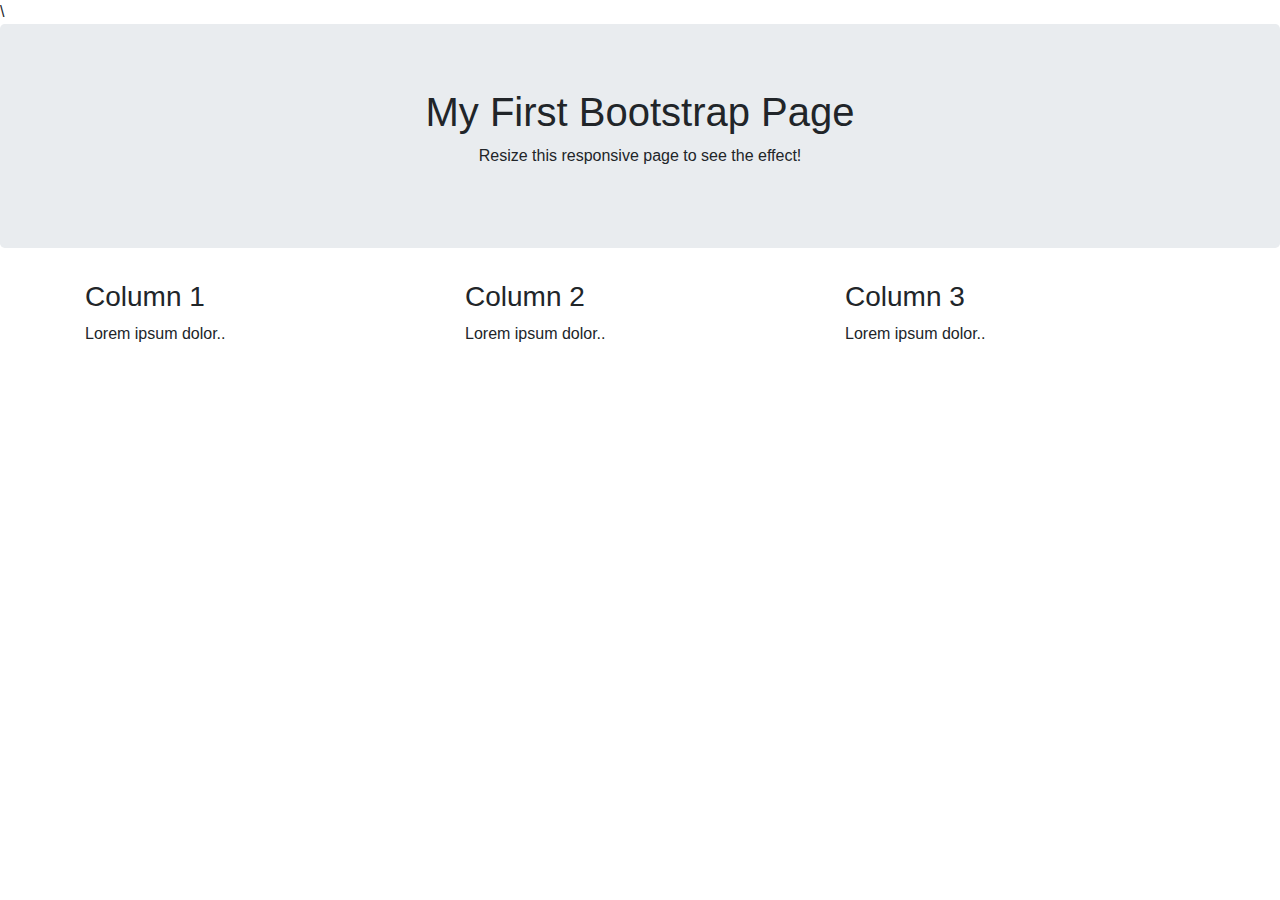
==== index.html @ 4560edc0 "bootstrap and jquery addition" ====
<!DOCTYPE html>
<html>
    <head>
        <title>A website</title>
        <meta charset="utf-8">\
        <script src="https://ajax.googleapis.com/ajax/libs/jquery/3.5.1/jquery.min.js"></script>
        <link rel="stylesheet" href="https://maxcdn.bootstrapcdn.com/bootstrap/4.5.2/css/bootstrap.min.css">
        <script src="https://ajax.googleapis.com/ajax/libs/jquery/3.5.1/jquery.min.js"></script>
        <script src="https://cdnjs.cloudflare.com/ajax/libs/popper.js/1.16.0/umd/popper.min.js"></script>
        <script src="https://maxcdn.bootstrapcdn.com/bootstrap/4.5.2/js/bootstrap.min.js"></script>
    </head>
    <body>
        <div class="jumbotron text-center">
            <h1>My First Bootstrap Page</h1>
            <p>Resize this responsive page to see the effect!</p>
        </div>
        <div class="container">
            <div class="row">
                <div class="col-sm-4">
                    <h3>Column 1</h3>
                    <p>Lorem ipsum dolor..</p>
                </div>
                <div class="col-sm-4">
                    <h3>Column 2</h3>
                    <p>Lorem ipsum dolor..</p>
                </div>
                <div class="col-sm-4">
                    <h3>Column 3</h3>
                    <p>Lorem ipsum dolor..</p>
                </div>
            </div>
        </div>
    </body>
</html>
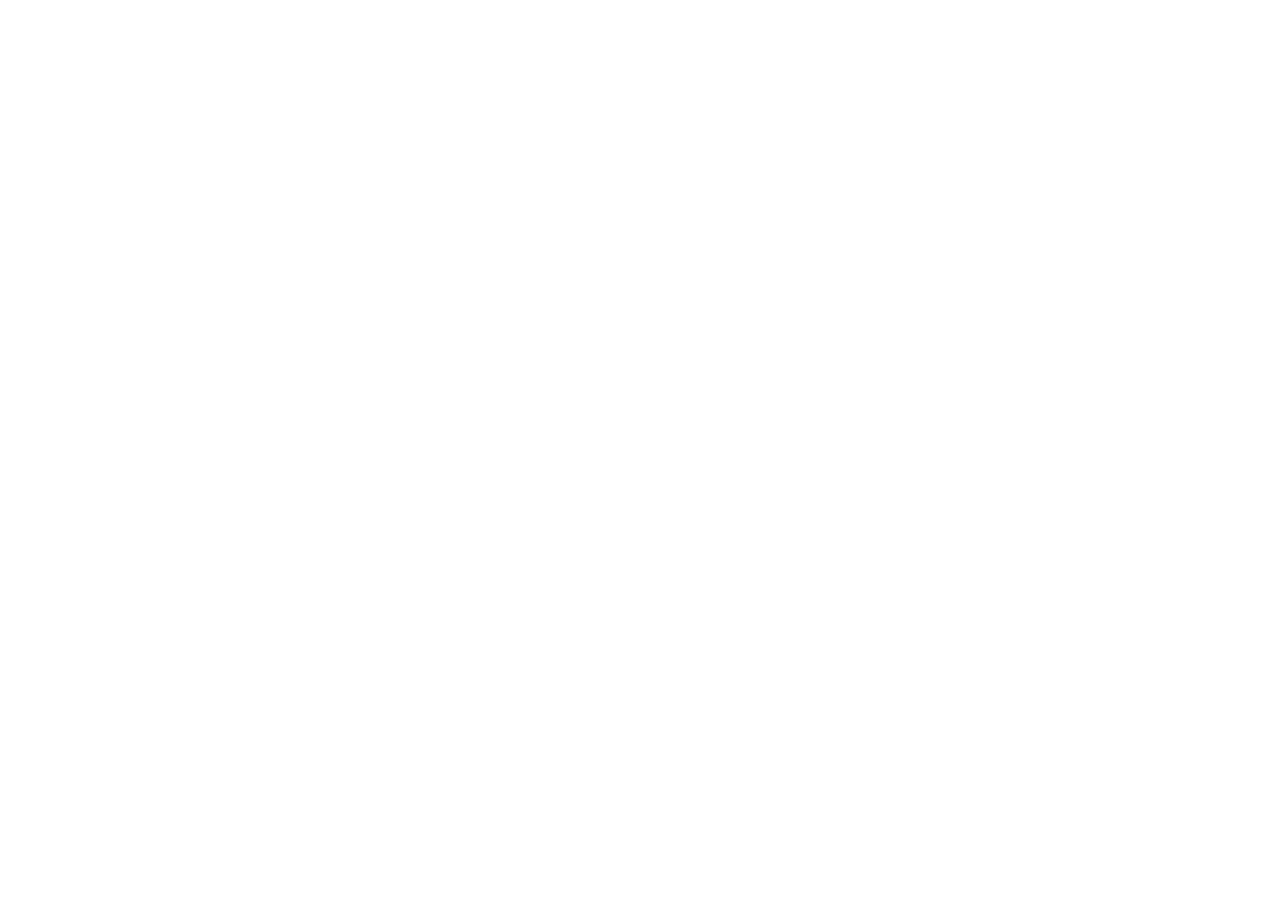
==== commit 637b627a: "clean content" ====
--- a/index.html
+++ b/index.html
@@ -2,33 +2,14 @@
 <html>
     <head>
         <title>A website</title>
-        <meta charset="utf-8">\
-        <script src="https://ajax.googleapis.com/ajax/libs/jquery/3.5.1/jquery.min.js"></script>
+        <meta charset="utf-8">
+        <meta name="viewport" content="width=device-width, initial-scale=1">
         <link rel="stylesheet" href="https://maxcdn.bootstrapcdn.com/bootstrap/4.5.2/css/bootstrap.min.css">
         <script src="https://ajax.googleapis.com/ajax/libs/jquery/3.5.1/jquery.min.js"></script>
         <script src="https://cdnjs.cloudflare.com/ajax/libs/popper.js/1.16.0/umd/popper.min.js"></script>
         <script src="https://maxcdn.bootstrapcdn.com/bootstrap/4.5.2/js/bootstrap.min.js"></script>
     </head>
     <body>
-        <div class="jumbotron text-center">
-            <h1>My First Bootstrap Page</h1>
-            <p>Resize this responsive page to see the effect!</p>
-        </div>
-        <div class="container">
-            <div class="row">
-                <div class="col-sm-4">
-                    <h3>Column 1</h3>
-                    <p>Lorem ipsum dolor..</p>
-                </div>
-                <div class="col-sm-4">
-                    <h3>Column 2</h3>
-                    <p>Lorem ipsum dolor..</p>
-                </div>
-                <div class="col-sm-4">
-                    <h3>Column 3</h3>
-                    <p>Lorem ipsum dolor..</p>
-                </div>
-            </div>
-        </div>
+        
     </body>
 </html>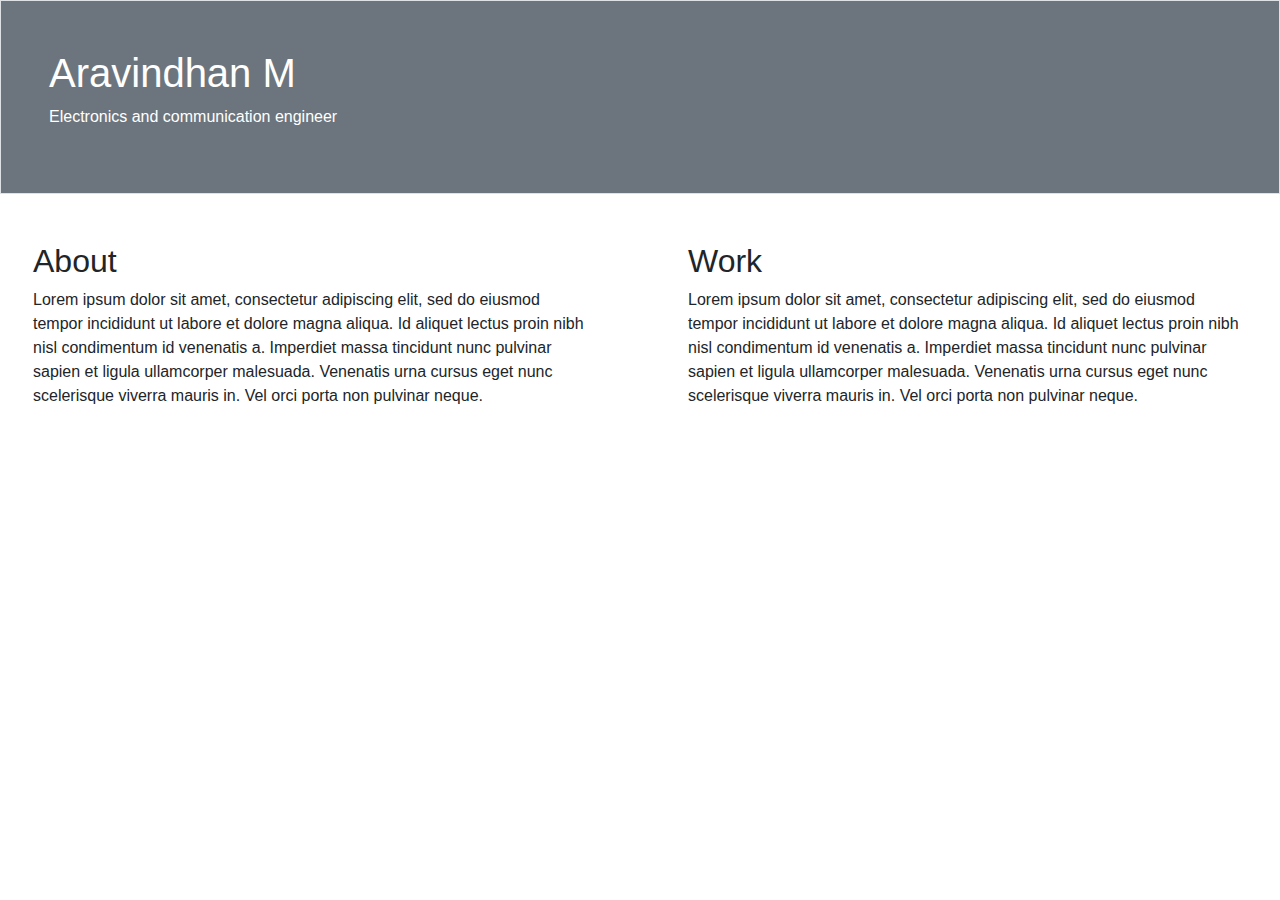
==== commit e0604fca: "add image and about" ====
--- a/index.html
+++ b/index.html
@@ -8,8 +8,24 @@
         <script src="https://ajax.googleapis.com/ajax/libs/jquery/3.5.1/jquery.min.js"></script>
         <script src="https://cdnjs.cloudflare.com/ajax/libs/popper.js/1.16.0/umd/popper.min.js"></script>
         <script src="https://maxcdn.bootstrapcdn.com/bootstrap/4.5.2/js/bootstrap.min.js"></script>
+        <link rel="stylesheet" type="text/css" href="css/styles.css">
     </head>
     <body>
-        
+        <div class="container-fluid p-5 bg-secondary text-white border header">
+            <h1>Aravindhan M</h1>
+            <p>Electronics and communication engineer</p>
+        </div>
+        <div class="row">
+            <div class="col-md-6 container p-5">
+                <h2>About</h2>
+                <p>Lorem ipsum dolor sit amet, consectetur adipiscing elit, sed do eiusmod tempor incididunt ut labore et dolore magna aliqua. Id aliquet lectus proin nibh nisl condimentum id venenatis a. Imperdiet massa tincidunt nunc pulvinar sapien et ligula ullamcorper malesuada. Venenatis urna cursus eget nunc scelerisque viverra mauris in. Vel orci porta non pulvinar neque.
+                </p>
+            </div>
+            <div class="col-md-6 container p-5">
+                <h2>Work</h2>
+                <p>Lorem ipsum dolor sit amet, consectetur adipiscing elit, sed do eiusmod tempor incididunt ut labore et dolore magna aliqua. Id aliquet lectus proin nibh nisl condimentum id venenatis a. Imperdiet massa tincidunt nunc pulvinar sapien et ligula ullamcorper malesuada. Venenatis urna cursus eget nunc scelerisque viverra mauris in. Vel orci porta non pulvinar neque.
+                </p>
+            </div>
+        </div>
     </body>
 </html>--- a/css/styles.css
+++ b/css/styles.css
@@ -0,0 +1,3 @@
+.header{
+	background-image: url("images/bgnd.jpg");
+}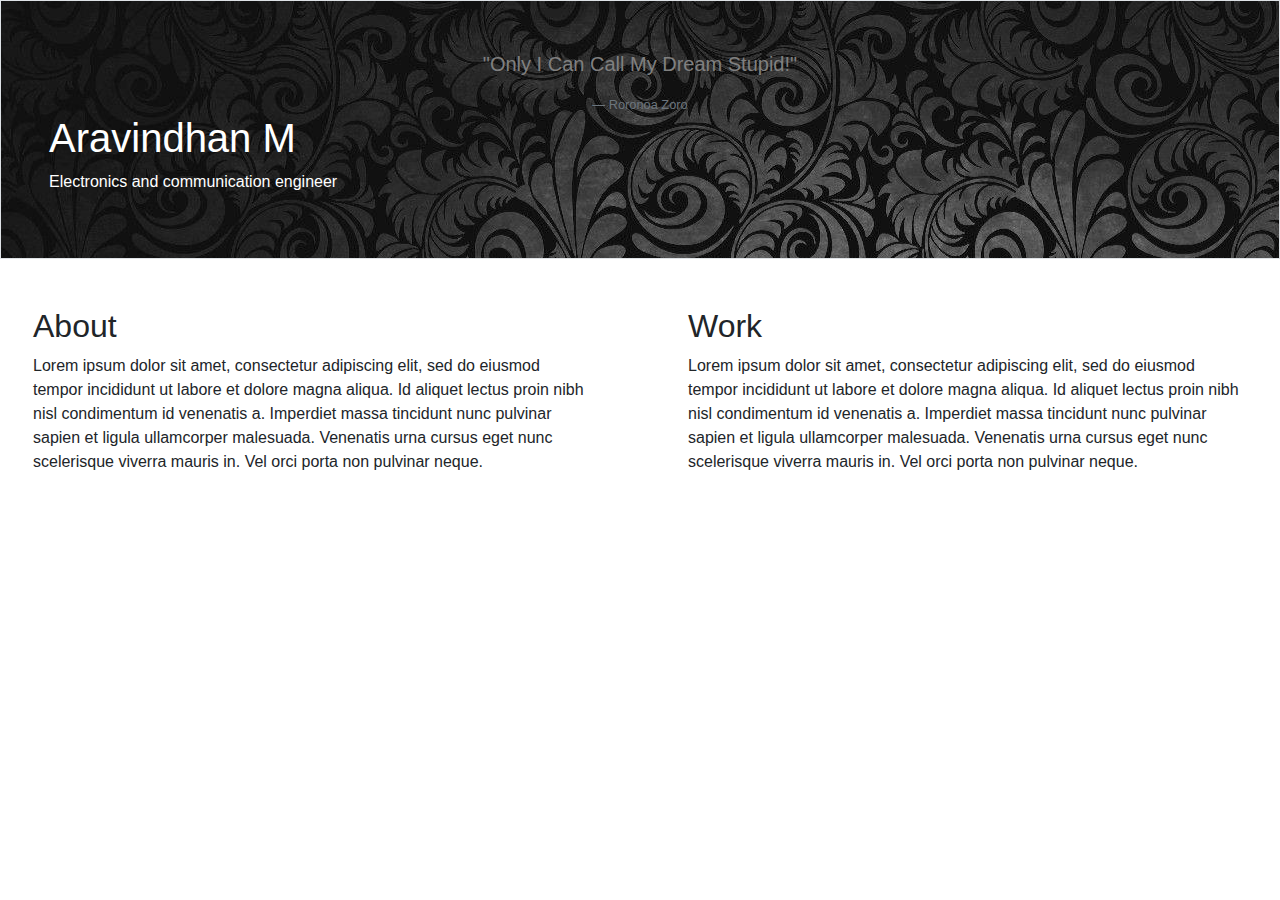
==== commit ac45ef0e: "add quote" ====
--- a/index.html
+++ b/index.html
@@ -12,8 +12,14 @@
     </head>
     <body>
         <div class="container-fluid p-5 bg-secondary text-white border header">
+            <div class="quote">
+                <blockquote class="blockquote">"Only I Can Call My Dream Stupid!"</blockquote>
+                <footer class="blockquote-footer">Roronoa Zoro</footer>    
+            </div>
+            
             <h1>Aravindhan M</h1>
             <p>Electronics and communication engineer</p>
+
         </div>
         <div class="row">
             <div class="col-md-6 container p-5">
--- a/css/styles.css
+++ b/css/styles.css
@@ -1,3 +1,8 @@
 .header{
 	background-image: url("images/bgnd.jpg");
+}
+
+.quote{
+	text-align: center;
+	color: gray;
 }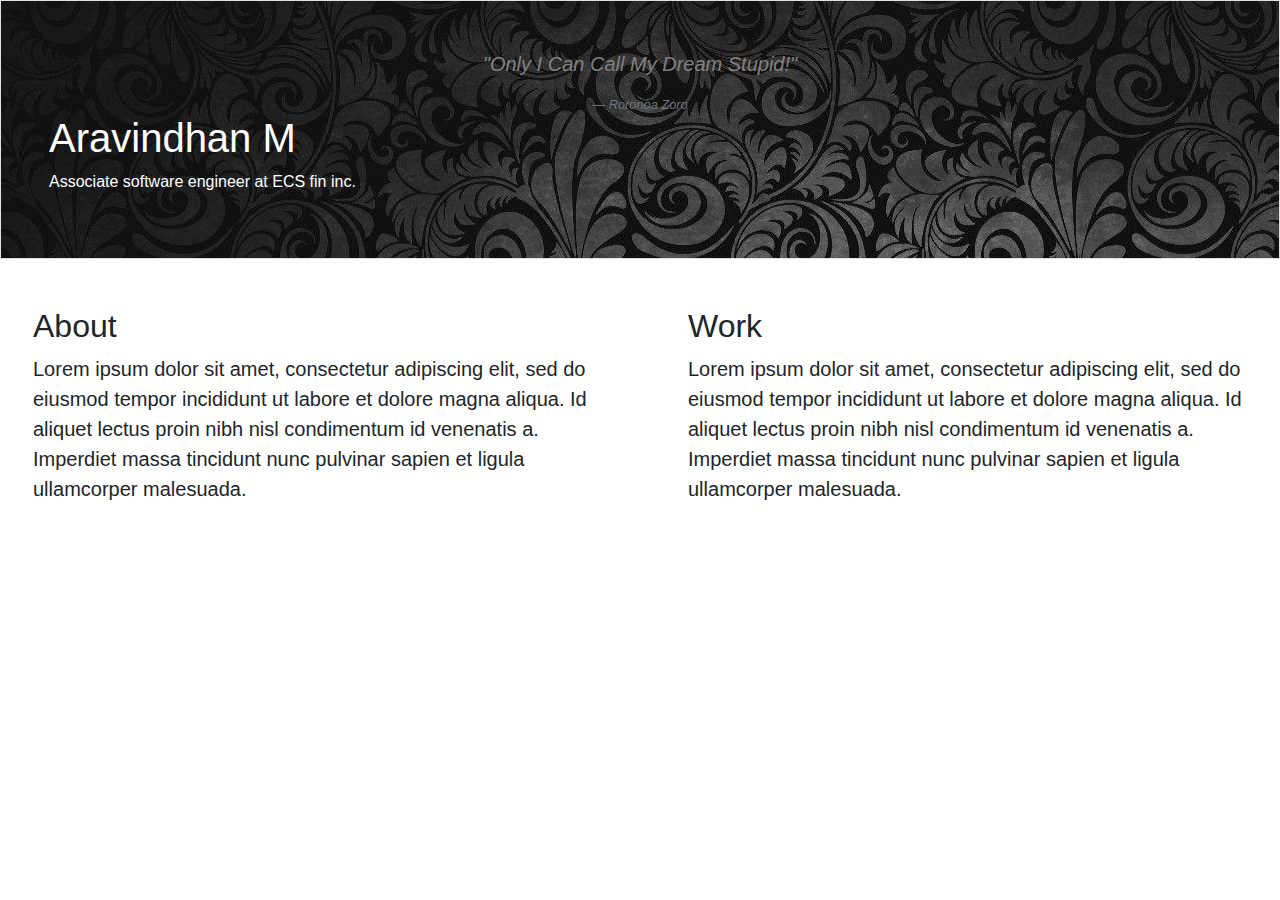
==== commit 35e1eaa1: "paragraph style change" ====
--- a/index.html
+++ b/index.html
@@ -1,7 +1,7 @@
 <!DOCTYPE html>
 <html>
     <head>
-        <title>A website</title>
+        <title>Aravind's website</title>
         <meta charset="utf-8">
         <meta name="viewport" content="width=device-width, initial-scale=1">
         <link rel="stylesheet" href="https://maxcdn.bootstrapcdn.com/bootstrap/4.5.2/css/bootstrap.min.css">
@@ -18,18 +18,18 @@
             </div>
             
             <h1>Aravindhan M</h1>
-            <p>Electronics and communication engineer</p>
+            <p>Associate software engineer at ECS fin inc.</p>
 
         </div>
         <div class="row">
             <div class="col-md-6 container p-5">
                 <h2>About</h2>
-                <p>Lorem ipsum dolor sit amet, consectetur adipiscing elit, sed do eiusmod tempor incididunt ut labore et dolore magna aliqua. Id aliquet lectus proin nibh nisl condimentum id venenatis a. Imperdiet massa tincidunt nunc pulvinar sapien et ligula ullamcorper malesuada. Venenatis urna cursus eget nunc scelerisque viverra mauris in. Vel orci porta non pulvinar neque.
+                <p class="lead">Lorem ipsum dolor sit amet, consectetur adipiscing elit, sed do eiusmod tempor incididunt ut labore et dolore magna aliqua. Id aliquet lectus proin nibh nisl condimentum id venenatis a. Imperdiet massa tincidunt nunc pulvinar sapien et ligula ullamcorper malesuada.
                 </p>
             </div>
             <div class="col-md-6 container p-5">
                 <h2>Work</h2>
-                <p>Lorem ipsum dolor sit amet, consectetur adipiscing elit, sed do eiusmod tempor incididunt ut labore et dolore magna aliqua. Id aliquet lectus proin nibh nisl condimentum id venenatis a. Imperdiet massa tincidunt nunc pulvinar sapien et ligula ullamcorper malesuada. Venenatis urna cursus eget nunc scelerisque viverra mauris in. Vel orci porta non pulvinar neque.
+                <p class="lead">Lorem ipsum dolor sit amet, consectetur adipiscing elit, sed do eiusmod tempor incididunt ut labore et dolore magna aliqua. Id aliquet lectus proin nibh nisl condimentum id venenatis a. Imperdiet massa tincidunt nunc pulvinar sapien et ligula ullamcorper malesuada.
                 </p>
             </div>
         </div>
--- a/css/styles.css
+++ b/css/styles.css
@@ -5,4 +5,5 @@
 .quote{
 	text-align: center;
 	color: gray;
+	font-style: italic;
 }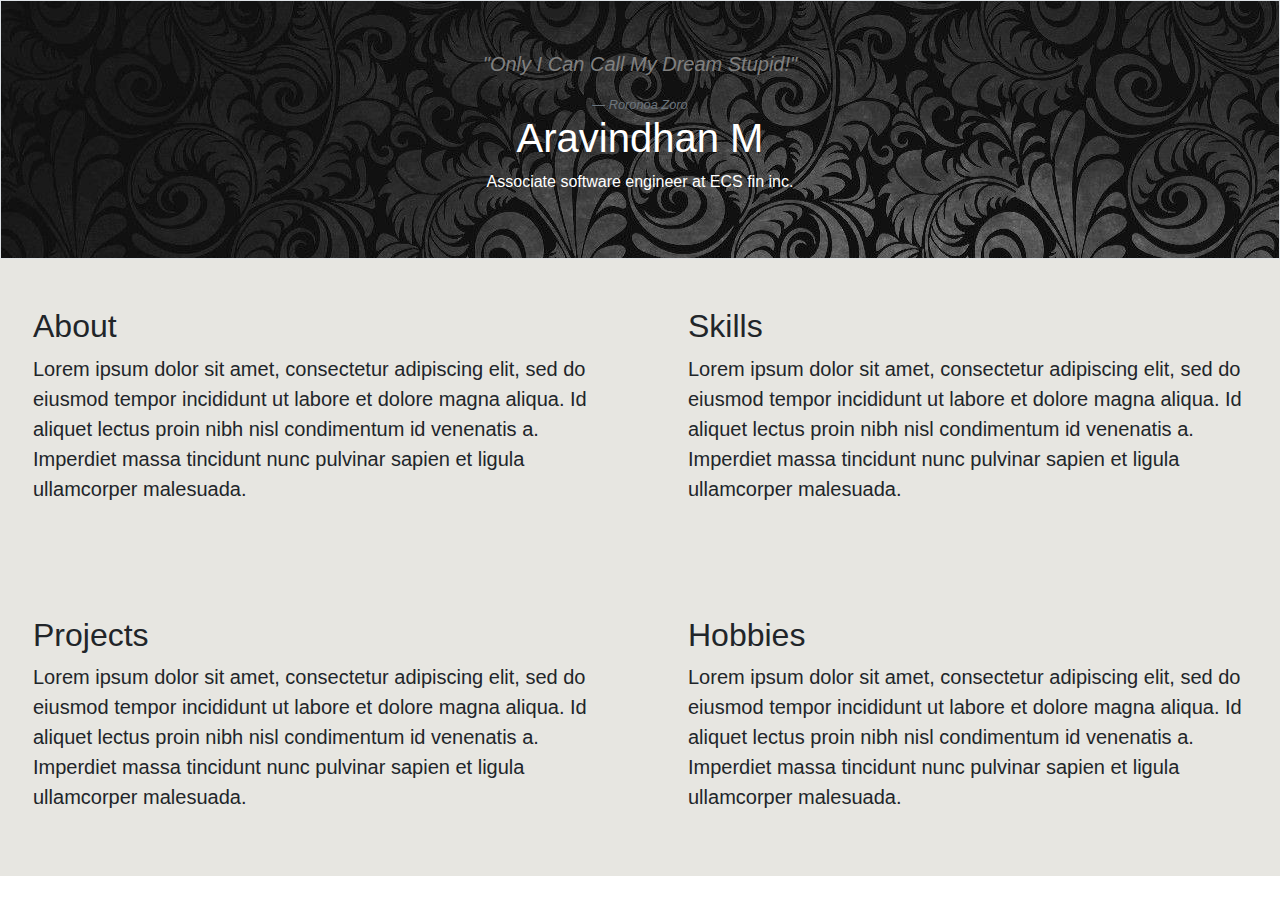
==== commit d2e008e8: "background color and content change" ====
--- a/index.html
+++ b/index.html
@@ -21,14 +21,26 @@
             <p>Associate software engineer at ECS fin inc.</p>
 
         </div>
-        <div class="row">
+        <div class="row content">
             <div class="col-md-6 container p-5">
                 <h2>About</h2>
                 <p class="lead">Lorem ipsum dolor sit amet, consectetur adipiscing elit, sed do eiusmod tempor incididunt ut labore et dolore magna aliqua. Id aliquet lectus proin nibh nisl condimentum id venenatis a. Imperdiet massa tincidunt nunc pulvinar sapien et ligula ullamcorper malesuada.
                 </p>
             </div>
             <div class="col-md-6 container p-5">
-                <h2>Work</h2>
+                <h2>Skills</h2>
+                <p class="lead">Lorem ipsum dolor sit amet, consectetur adipiscing elit, sed do eiusmod tempor incididunt ut labore et dolore magna aliqua. Id aliquet lectus proin nibh nisl condimentum id venenatis a. Imperdiet massa tincidunt nunc pulvinar sapien et ligula ullamcorper malesuada.
+                </p>
+            </div>
+        </div>
+        <div class="row content">
+            <div class="col-md-6 container p-5">
+                <h2>Projects</h2>
+                <p class="lead">Lorem ipsum dolor sit amet, consectetur adipiscing elit, sed do eiusmod tempor incididunt ut labore et dolore magna aliqua. Id aliquet lectus proin nibh nisl condimentum id venenatis a. Imperdiet massa tincidunt nunc pulvinar sapien et ligula ullamcorper malesuada.
+                </p>
+            </div>
+            <div class="col-md-6 container p-5">
+                <h2>Hobbies</h2>
                 <p class="lead">Lorem ipsum dolor sit amet, consectetur adipiscing elit, sed do eiusmod tempor incididunt ut labore et dolore magna aliqua. Id aliquet lectus proin nibh nisl condimentum id venenatis a. Imperdiet massa tincidunt nunc pulvinar sapien et ligula ullamcorper malesuada.
                 </p>
             </div>
--- a/css/styles.css
+++ b/css/styles.css
@@ -1,9 +1,24 @@
 .header{
 	background-image: url("images/bgnd.jpg");
+	background-repeat: repeat-x;
+	text-align: center;
 }
 
 .quote{
 	text-align: center;
 	color: gray;
 	font-style: italic;
+}
+
+.content{
+	background-color: #e7e6e1;
+}
+
+.name{
+	text-shadow: 5px 5px 15px white;
+}
+
+.ruler{
+	margin: 0%;
+	border-top: solid;
 }